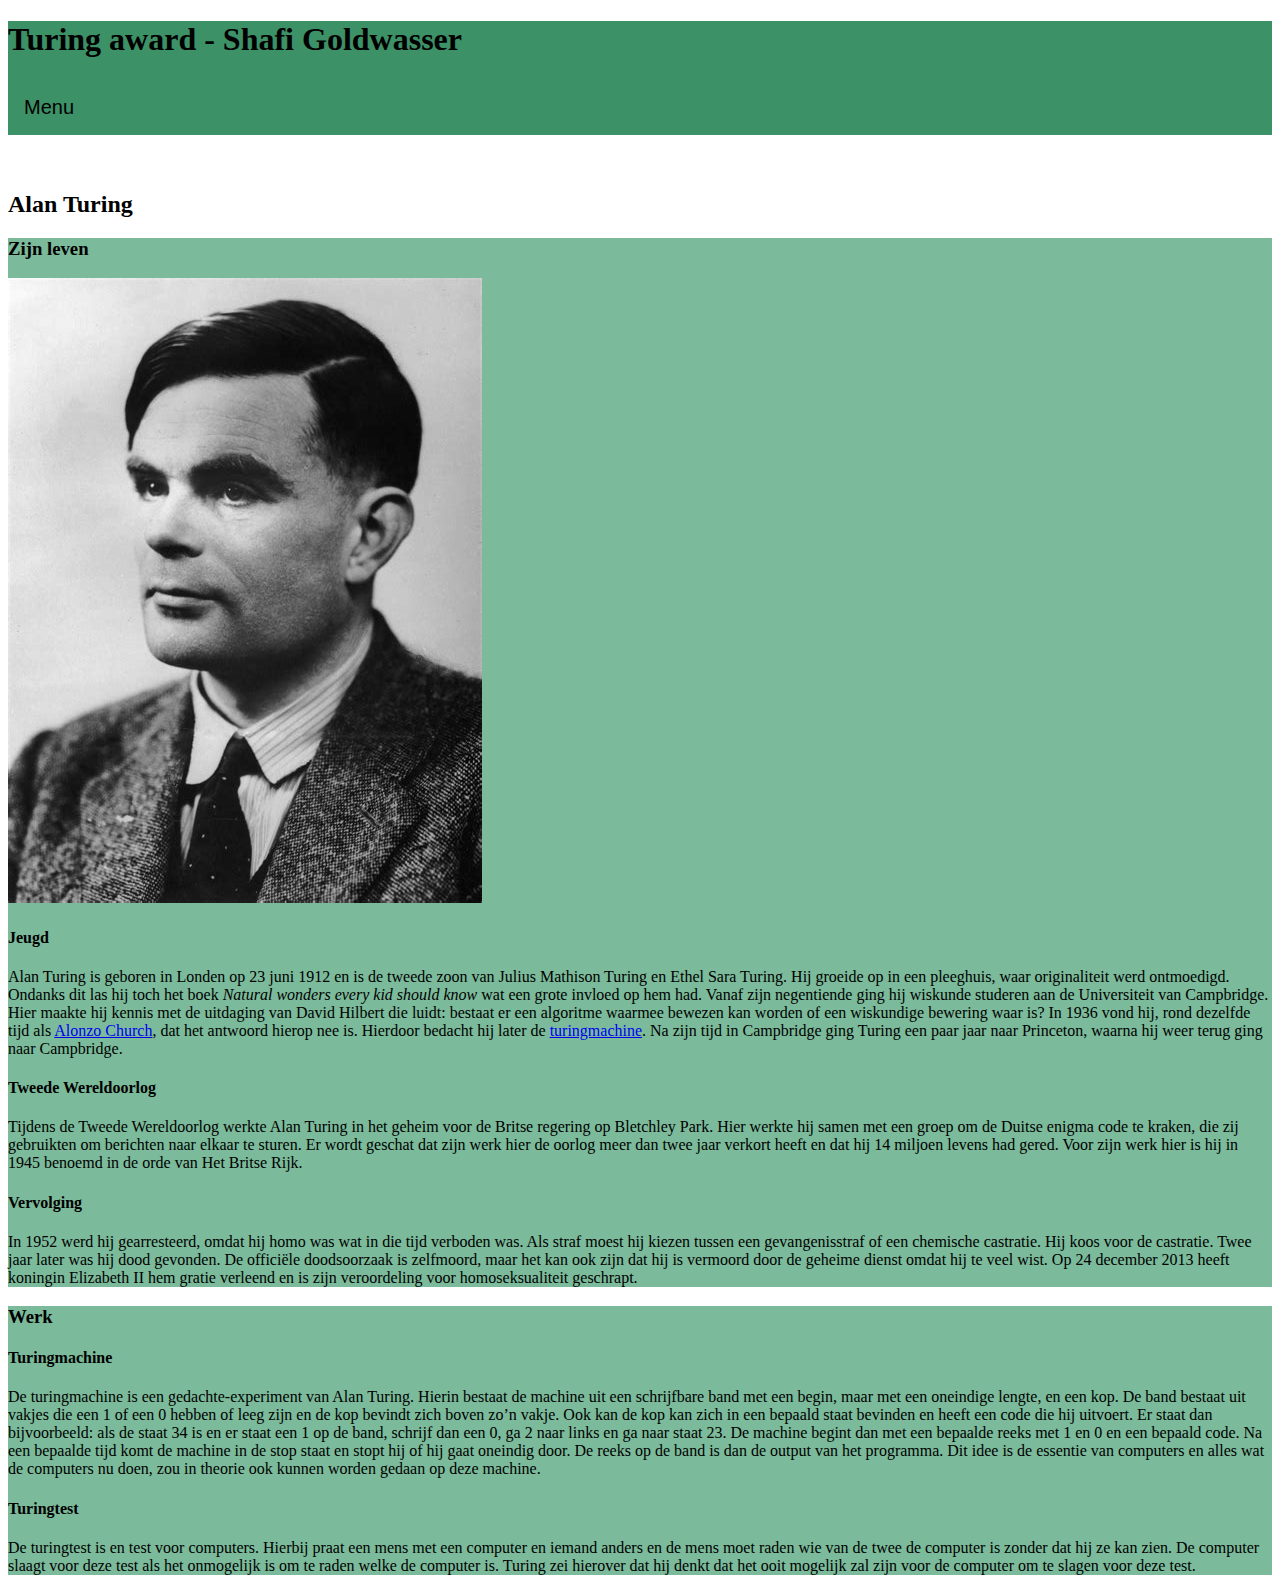
==== html/alanTuring.html @ e729b0bb "Update alanTuring.html" ====
<!DOCTYPE html>
<html lang="nl">
    <head>
        <meta charset="utf-8">
        <title>Alan Turing</title>
        
        <link rel="stylesheet" href="../css/style.css">
    </head>
    <body>
        <header>
            <h1>Turing award - Shafi Goldwasser</h1>

            <nav>
                <div class="dropdown">
                    <button class="knop">Menu</button>
                    <div class="dropdown-content">
                    <a class="home" href="./index.html">Home</a>
                 <div class="dropdown2">
                    <a class="dropbtn2">Grondleggers informatica</a>
                    <div class="dropdown-content2">
                    <a href="./alanTuring.html">Alan Turing</a>
                    <a href="./alonzoChurch.html">Alonzo Church</a>
                    <a href="./claudeShanon.html">Claude Shanon</a>
                    </div>
                </div>
                     <div class="dropdown3">
                    <a class="dropbtn3">Shafi Goldwasser</a>
                    <div class="dropdown-content3">
                    <a href="./leven.html">Leven</a>
                    <a href="./motivatie.html">Motivatie</a>
                    <a href="./onderzoek.html">Het onderzoek</a>
                    <a href="./silvioMicali.html">Onderzoekspartner</a>
                    <a href="./invloed.html">Invloed</a>
                    </div>
                </div>
                  <div class="dropdown4">
                    <a class="dropbtn4">Turing Award</a>
                    <div class="dropdown-content4">
                    <a href="./turingAward.html">Turing Award</a>
                    </div>
                </div>
                <ul>
                    <li><a href="./index.html">Home</a></li>
                </ul>
                <div>
                    <p>Grondleggers informatica</p>
                    <ul>
                        <li><a href="./alanTuring.html">Alan Turing</a></li>
                        <li><a href="./alonzoChurch.html">Alonzo Church</a></li>
                        <li><a href="./claudeShanon.html">Claude Shanon</a></li>
                    </ul>
                </div>
                <div>
                    <p>Shafi Goldwasser</p>
                    <ul>
                        <li><a href="./leven.html">Leven</a></li>
                        <li><a href="./motivatie.html">Motivatie</a></li>
                        <li><a href="./onderzoek.html">Het onderzoek</a></li>
                        <li><a href="./silvioMicali.html">Onderzoekspartner</a></li>
                        <li><a href="./invloed.html">Invloed</a></li>
                    </ul>
                </div>
            </nav>
        </header>

        <br><br>


        <h2>Alan Turing</h2>
        <section>
            <h3>Zijn leven</h3>
            <img src="../img/alanTuring.jpeg" alt="Alan Turing">
            <article>
                <h4>Jeugd</h4>
                <p>
                    Alan Turing is geboren in Londen op 23 juni 1912 en is de tweede zoon van Julius Mathison Turing en Ethel Sara Turing.
                    Hij groeide op in een pleeghuis, waar originaliteit werd ontmoedigd. Ondanks dit las hij toch het boek <i>Natural wonders every kid should know</i> wat een grote invloed op hem had.
                    Vanaf zijn negentiende ging hij wiskunde studeren aan de Universiteit van Campbridge.
                    Hier maakte hij kennis met de uitdaging van David Hilbert die luidt: bestaat er een algoritme waarmee bewezen kan worden of een wiskundige bewering waar is? In 1936 vond hij, rond dezelfde tijd als <a href="./alonzoChurch.html">Alonzo Church</a>, dat het antwoord hierop nee is.
                    Hierdoor bedacht hij later de <a href="#turingMachine">turingmachine</a>.
                    Na zijn tijd in Campbridge ging Turing een paar jaar naar Princeton, waarna hij weer terug ging naar Campbridge.
                </p>
            </article>

            <article>
                <h4>Tweede Wereldoorlog</h4>
                <p>
                    Tijdens de Tweede Wereldoorlog werkte Alan Turing in het geheim voor de Britse regering op Bletchley Park.
                    Hier werkte hij samen met een groep om de Duitse enigma code te kraken, die zij gebruikten om berichten naar elkaar te sturen.
                    Er wordt geschat dat zijn werk hier de oorlog meer dan twee jaar verkort heeft en dat hij 14 miljoen levens had gered.
                    Voor zijn werk hier is hij in 1945 benoemd in de orde van Het Britse Rijk.
                </p>
            </article>

            <article>
                <h4>Vervolging</h4>
                <p>
                    In 1952 werd hij gearresteerd, omdat hij homo was wat in die tijd verboden was.
                    Als straf moest hij kiezen tussen een gevangenisstraf of een chemische castratie. Hij koos voor de castratie. Twee jaar later was hij dood gevonden. De officiële doodsoorzaak is zelfmoord, maar het kan ook zijn dat hij is vermoord door de geheime dienst omdat hij te veel wist.
                    Op 24 december 2013 heeft koningin Elizabeth II hem gratie verleend en is zijn veroordeling voor homoseksualiteit geschrapt.
                </p>
            </article>
        </section>

        <section>
            <h3>Werk</h3>
            <article>
                <h4 id="turingMachine">Turingmachine</h4>
                <p>
                    De turingmachine is een gedachte-experiment van Alan Turing.
                    Hierin bestaat de machine uit een schrijfbare band met een begin, maar met een oneindige lengte, en een kop.
                    De band bestaat uit vakjes die een 1 of een 0 hebben of leeg zijn en de kop bevindt zich boven zo’n vakje.
                    Ook kan de kop kan zich in een bepaald staat bevinden en heeft een code die hij uitvoert.
                    Er staat dan bijvoorbeeld: als de staat 34 is en er staat een 1 op de band, schrijf dan een 0, ga 2 naar links en ga naar staat 23.
                    De machine begint dan met een bepaalde reeks met 1 en 0 en een bepaald code. Na een bepaalde tijd komt de machine in de stop staat en stopt hij of hij gaat oneindig door. De reeks op de band is dan de output van het programma.
                    Dit idee is de essentie van computers en alles wat de computers nu doen, zou in theorie ook kunnen worden gedaan op deze machine.
                </p>
            </article>

            <article>
                <h4>Turingtest</h4>
                <p>
                    De turingtest is en test voor computers.
                    Hierbij praat een mens met een computer en iemand anders en de mens moet raden wie van de twee de computer is zonder dat hij ze kan zien.
                    De computer slaagt voor deze test als het onmogelijk is om te raden welke de computer is.
                    Turing zei hierover dat hij denkt dat het ooit mogelijk zal zijn voor de computer om te slagen voor deze test.
                </p>
            </article>
        </section>
    </body>
</html>
---- css/style.css ----
section {
    background: #7BBA9A
}

header {
    background-color: #3c9166
}
.home {
    background-color:#f9f9f9; 
}

.home:hover {
    background-color: #3c9166; 
}
.knop {
    background-color: #3c9166;
    color: black;
    padding: 16px;
    font-size: 20px;
    border: none;
    cursor: pointer;
    display: inline-block;
}


.dropdown {
    position: relative;
    display: inline-block;
}

.dropdown-content {
    display: none;
    position: absolute;
    background-color: #f9f9f9;
    min-width: 160px;
    box-shadow: 0px 8px 16px 0px rgba(0,0,0,0.2);
    z-index: 1;

}

.dropdown-content a {
    color: black;
    padding: 12px 16px;
    text-decoration: none;
    display: block;

}

.dropdown-content a:hover {
    background-color: #f1f1f1
}

.dropdown:hover .dropdown-content {
    display: block;

}

/*dropdown 2 */
.dropdown2 {
    position: relative;
    display: inline-block;
}

.dropdown-content2 {
    display: none;
    position: absolute;
    background-color: #f9f9f9;
    min-width: 160px;
    box-shadow: 0px 8px 16px 0px rgba(0,0,0,0.2);
    z-index: 1;
    left: 90%;
    top: 20%;
}

.dropdown-content2 a {
    color: black;
    padding: 12px 16px;
    text-decoration: none;
    display: block;
    background-color: #7BBA9A;
}

.dropdown-content2 a:hover {background-color: #f1f1f1}

.dropdown2:hover .dropdown-content2 {
    display: block;
}

.dropdown2:hover .dropbtn2 {
    background-color: #7BBA9A;
}

/*dropdown 3 */
.dropdown3 {
    position: relative;
    display: inline-block;
}

.dropdown-content3 {
    display: none;
    position: absolute;
    background-color: #f9f9f9;
    min-width: 160px;
    box-shadow: 0px 8px 16px 0px rgba(0,0,0,0.2);
    z-index: 1;
    left: 90%;
    top: 20%;
}

.dropdown-content3 a {
    color: black;
    padding: 12px 16px;
    text-decoration: none;
    display: block;
    background-color: #7BBA9A;
}

.dropdown-content3 a:hover {background-color: #f1f1f1}

.dropdown3:hover .dropdown-content3 {
    display: block;
}

.dropdown3:hover .dropbtn3 {
    background-color: #7BBA9A;
}

/*dropdown 4 */
.dropdown4 {
    position: relative;
    display: inline-block;
}

.dropdown-content4 {
    display: none;
    position: absolute;
    background-color: #f9f9f9;
    min-width: 160px;
    box-shadow: 0px 8px 16px 0px rgba(0,0,0,0.2);
    z-index: 1;
    left: 90%;
    top: 20%;
}

.dropdown-content4 a {
    color: black;
    padding: 12px 16px;
    text-decoration: none;
    display: block;
    background-color: #7BBA9A;
}

.dropdown-content4 a:hover {background-color: #f1f1f1}

.dropdown4:hover .dropdown-content4 {
    display: block;
}

.dropdown4:hover .dropbtn4 {
    background-color: #7BBA9A;
}
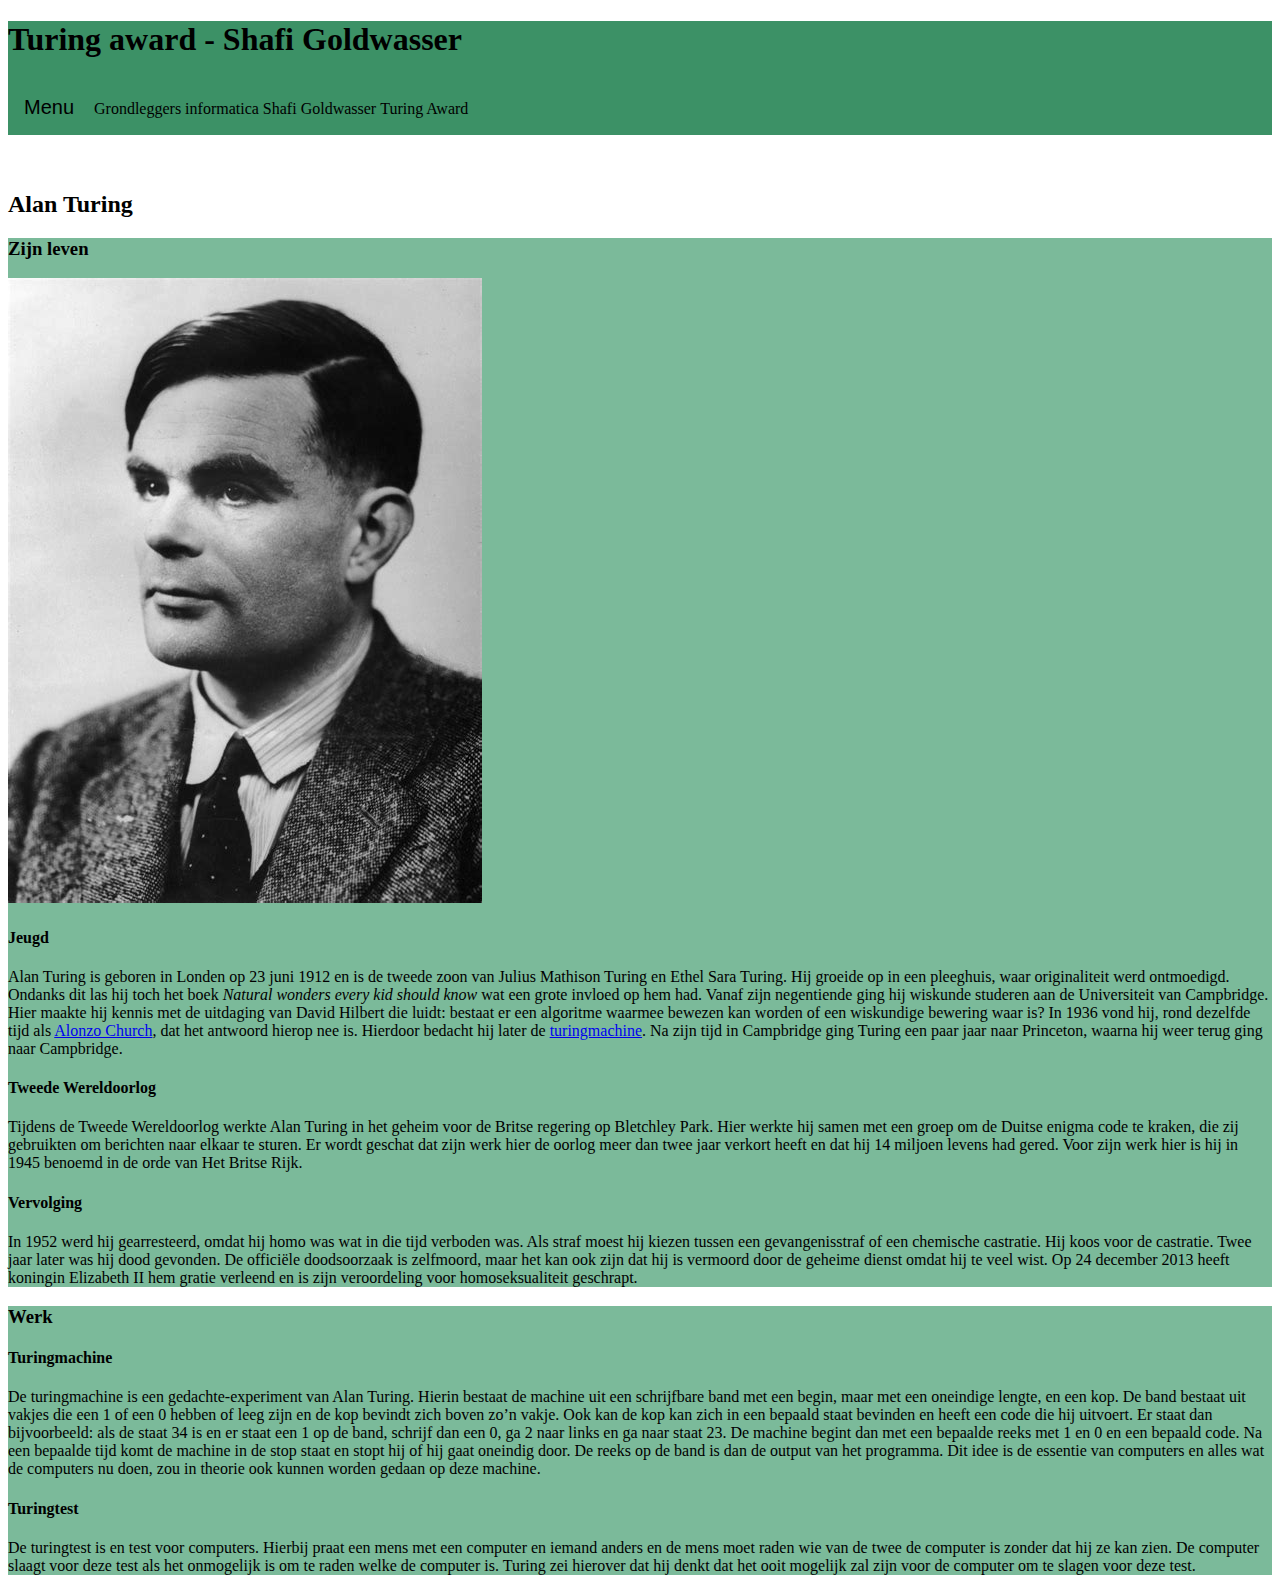
==== commit 5beceb44: "Update alanTuring.html" ====
--- a/html/alanTuring.html
+++ b/html/alanTuring.html
@@ -15,7 +15,9 @@
                     <button class="knop">Menu</button>
                     <div class="dropdown-content">
                     <a class="home" href="./index.html">Home</a>
-                 <div class="dropdown2">
+                    </div>
+                </div>
+                <div class="dropdown2">
                     <a class="dropbtn2">Grondleggers informatica</a>
                     <div class="dropdown-content2">
                     <a href="./alanTuring.html">Alan Turing</a>
@@ -23,7 +25,7 @@
                     <a href="./claudeShanon.html">Claude Shanon</a>
                     </div>
                 </div>
-                     <div class="dropdown3">
+                <div class="dropdown3">
                     <a class="dropbtn3">Shafi Goldwasser</a>
                     <div class="dropdown-content3">
                     <a href="./leven.html">Leven</a>
@@ -33,32 +35,11 @@
                     <a href="./invloed.html">Invloed</a>
                     </div>
                 </div>
-                  <div class="dropdown4">
+                    <div class="dropdown4">
                     <a class="dropbtn4">Turing Award</a>
                     <div class="dropdown-content4">
                     <a href="./turingAward.html">Turing Award</a>
                     </div>
-                </div>
-                <ul>
-                    <li><a href="./index.html">Home</a></li>
-                </ul>
-                <div>
-                    <p>Grondleggers informatica</p>
-                    <ul>
-                        <li><a href="./alanTuring.html">Alan Turing</a></li>
-                        <li><a href="./alonzoChurch.html">Alonzo Church</a></li>
-                        <li><a href="./claudeShanon.html">Claude Shanon</a></li>
-                    </ul>
-                </div>
-                <div>
-                    <p>Shafi Goldwasser</p>
-                    <ul>
-                        <li><a href="./leven.html">Leven</a></li>
-                        <li><a href="./motivatie.html">Motivatie</a></li>
-                        <li><a href="./onderzoek.html">Het onderzoek</a></li>
-                        <li><a href="./silvioMicali.html">Onderzoekspartner</a></li>
-                        <li><a href="./invloed.html">Invloed</a></li>
-                    </ul>
                 </div>
             </nav>
         </header>
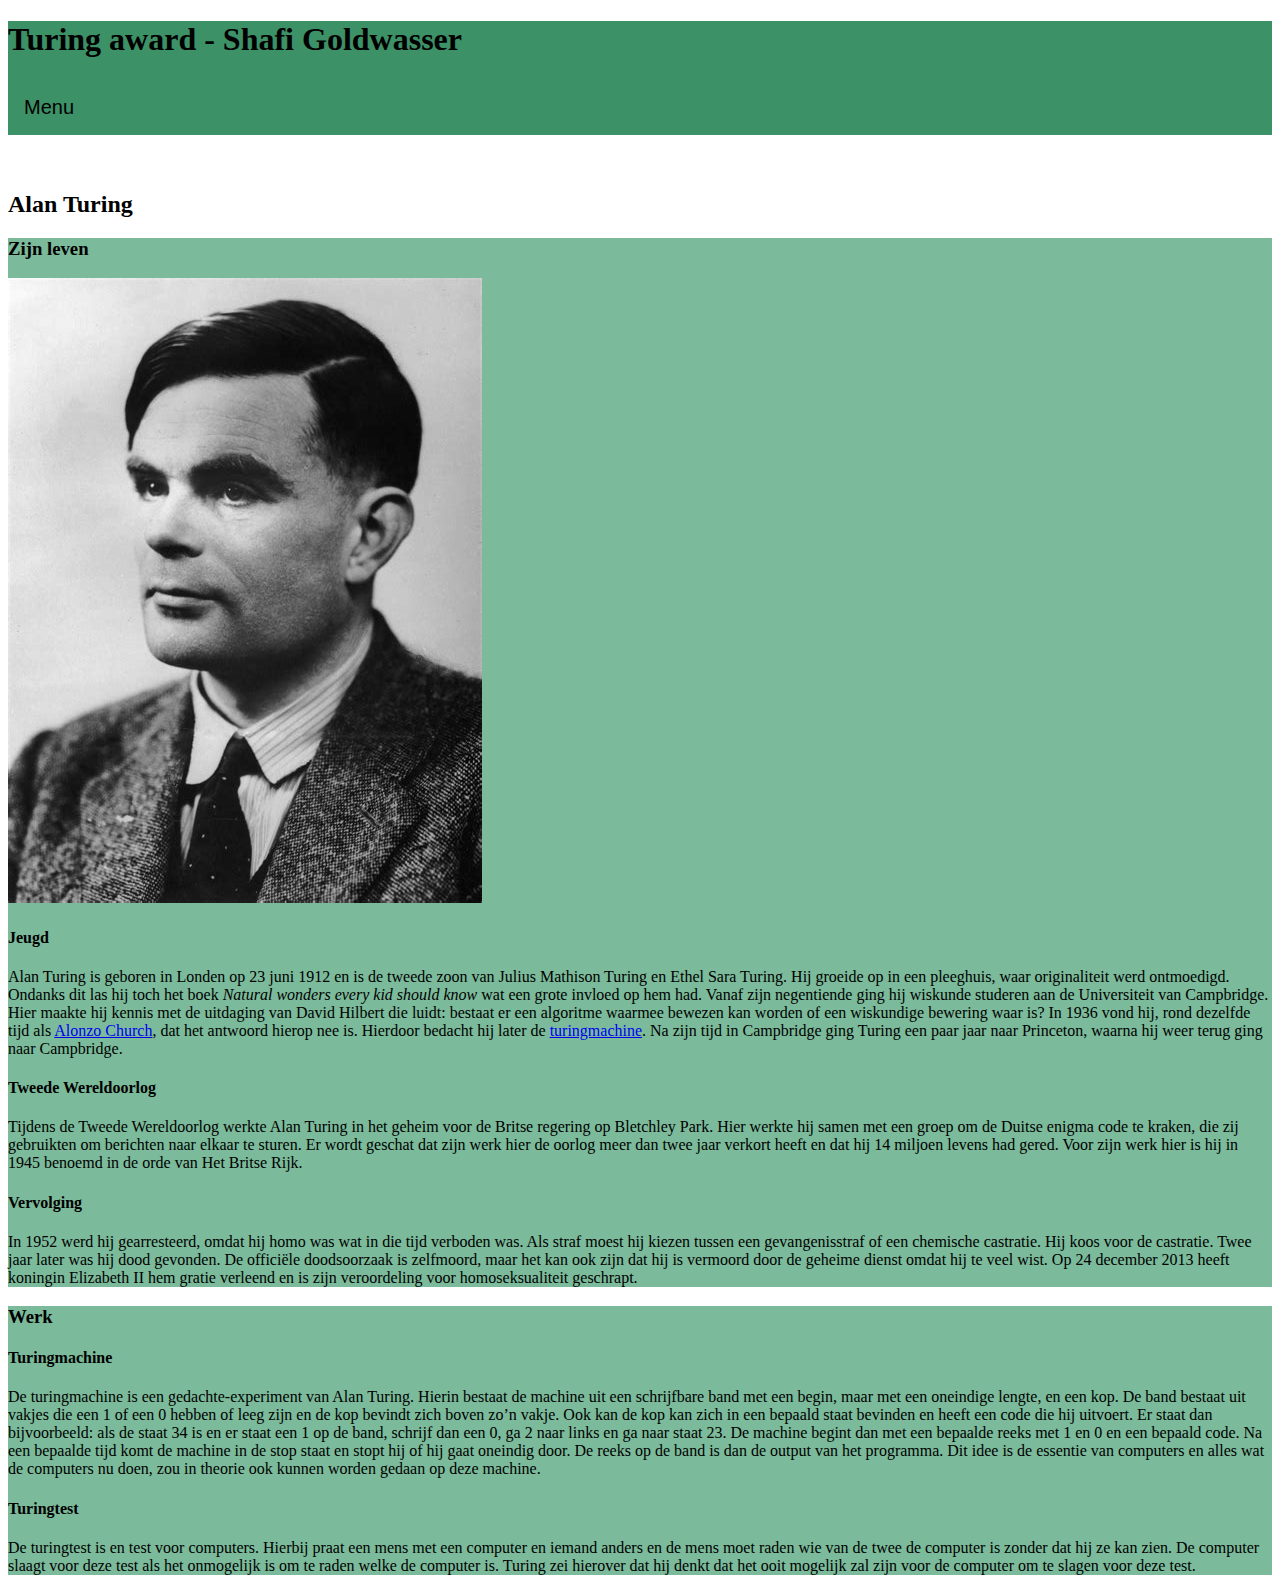
==== commit 18fb9790: "Update alanTuring.html" ====
--- a/html/alanTuring.html
+++ b/html/alanTuring.html
@@ -15,9 +15,7 @@
                     <button class="knop">Menu</button>
                     <div class="dropdown-content">
                     <a class="home" href="./index.html">Home</a>
-                    </div>
-                </div>
-                <div class="dropdown2">
+                 <div class="dropdown2">
                     <a class="dropbtn2">Grondleggers informatica</a>
                     <div class="dropdown-content2">
                     <a href="./alanTuring.html">Alan Turing</a>
@@ -25,7 +23,7 @@
                     <a href="./claudeShanon.html">Claude Shanon</a>
                     </div>
                 </div>
-                <div class="dropdown3">
+                     <div class="dropdown3">
                     <a class="dropbtn3">Shafi Goldwasser</a>
                     <div class="dropdown-content3">
                     <a href="./leven.html">Leven</a>
@@ -35,7 +33,7 @@
                     <a href="./invloed.html">Invloed</a>
                     </div>
                 </div>
-                    <div class="dropdown4">
+                  <div class="dropdown4">
                     <a class="dropbtn4">Turing Award</a>
                     <div class="dropdown-content4">
                     <a href="./turingAward.html">Turing Award</a>
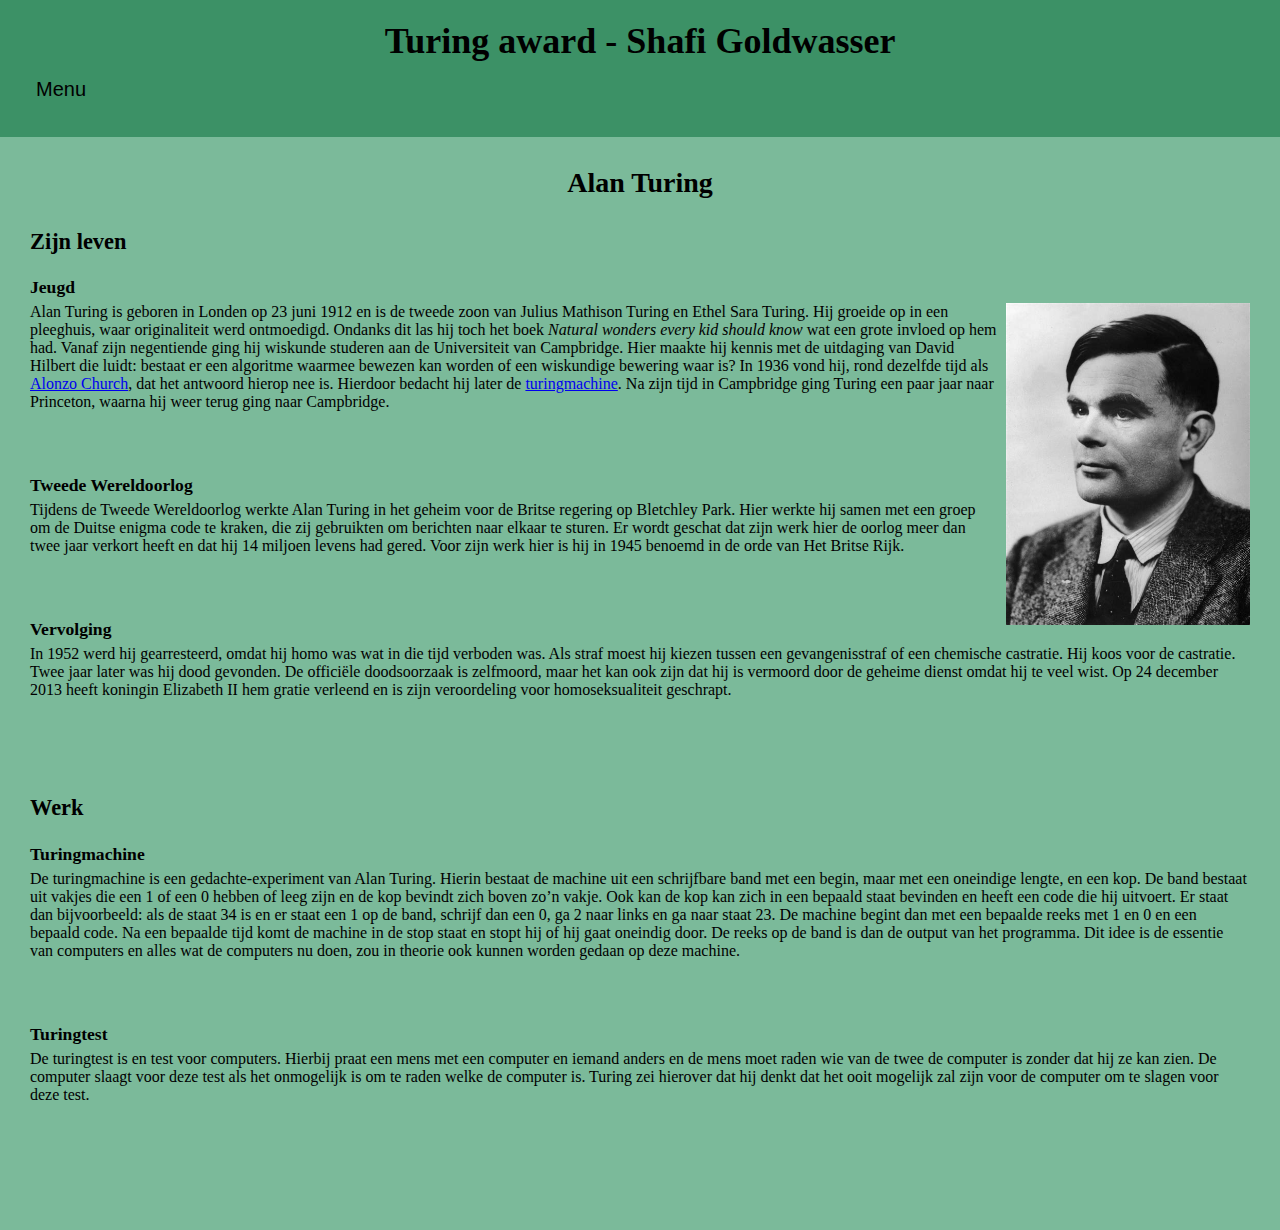
==== commit 5275d48e: "Merge branch 'main' into Body" ====
--- a/html/alanTuring.html
+++ b/html/alanTuring.html
@@ -2,8 +2,9 @@
 <html lang="nl">
     <head>
         <meta charset="utf-8">
+        <meta name="viewport" content="initial-scale=1.0, width=device-width">
         <title>Alan Turing</title>
-        
+
         <link rel="stylesheet" href="../css/style.css">
     </head>
     <body>
@@ -38,73 +39,72 @@
                     <div class="dropdown-content4">
                     <a href="./turingAward.html">Turing Award</a>
                     </div>
-                </div>
+                      </div>
             </nav>
         </header>
 
-        <br><br>
+        <div class="container">
+            <h2>Alan Turing</h2>
+            <section>
+                <h3>Zijn leven</h3>
+                <article>
+                    <h4>Jeugd</h4>
+                    <p>
+                        <img src="../img/alanTuring.jpeg" alt="Alan Turing" class="staandImg">
+                        Alan Turing is geboren in Londen op 23 juni 1912 en is de tweede zoon van Julius Mathison Turing en Ethel Sara Turing.
+                        Hij groeide op in een pleeghuis, waar originaliteit werd ontmoedigd. Ondanks dit las hij toch het boek <i>Natural wonders every kid should know</i> wat een grote invloed op hem had.
+                        Vanaf zijn negentiende ging hij wiskunde studeren aan de Universiteit van Campbridge.
+                        Hier maakte hij kennis met de uitdaging van David Hilbert die luidt: bestaat er een algoritme waarmee bewezen kan worden of een wiskundige bewering waar is? In 1936 vond hij, rond dezelfde tijd als <a href="./alonzoChurch.html">Alonzo Church</a>, dat het antwoord hierop nee is.
+                        Hierdoor bedacht hij later de <a href="#turingMachine">turingmachine</a>.
+                        Na zijn tijd in Campbridge ging Turing een paar jaar naar Princeton, waarna hij weer terug ging naar Campbridge.
+                    </p>
+                </article>
 
+                <article>
+                    <h4>Tweede Wereldoorlog</h4>
+                    <p>
+                        Tijdens de Tweede Wereldoorlog werkte Alan Turing in het geheim voor de Britse regering op Bletchley Park.
+                        Hier werkte hij samen met een groep om de Duitse enigma code te kraken, die zij gebruikten om berichten naar elkaar te sturen.
+                        Er wordt geschat dat zijn werk hier de oorlog meer dan twee jaar verkort heeft en dat hij 14 miljoen levens had gered.
+                        Voor zijn werk hier is hij in 1945 benoemd in de orde van Het Britse Rijk.
+                    </p>
+                </article>
 
-        <h2>Alan Turing</h2>
-        <section>
-            <h3>Zijn leven</h3>
-            <img src="../img/alanTuring.jpeg" alt="Alan Turing">
-            <article>
-                <h4>Jeugd</h4>
-                <p>
-                    Alan Turing is geboren in Londen op 23 juni 1912 en is de tweede zoon van Julius Mathison Turing en Ethel Sara Turing.
-                    Hij groeide op in een pleeghuis, waar originaliteit werd ontmoedigd. Ondanks dit las hij toch het boek <i>Natural wonders every kid should know</i> wat een grote invloed op hem had.
-                    Vanaf zijn negentiende ging hij wiskunde studeren aan de Universiteit van Campbridge.
-                    Hier maakte hij kennis met de uitdaging van David Hilbert die luidt: bestaat er een algoritme waarmee bewezen kan worden of een wiskundige bewering waar is? In 1936 vond hij, rond dezelfde tijd als <a href="./alonzoChurch.html">Alonzo Church</a>, dat het antwoord hierop nee is.
-                    Hierdoor bedacht hij later de <a href="#turingMachine">turingmachine</a>.
-                    Na zijn tijd in Campbridge ging Turing een paar jaar naar Princeton, waarna hij weer terug ging naar Campbridge.
-                </p>
-            </article>
+                <article>
+                    <h4>Vervolging</h4>
+                    <p>
+                        In 1952 werd hij gearresteerd, omdat hij homo was wat in die tijd verboden was.
+                        Als straf moest hij kiezen tussen een gevangenisstraf of een chemische castratie. Hij koos voor de castratie. Twee jaar later was hij dood gevonden. De officiële doodsoorzaak is zelfmoord, maar het kan ook zijn dat hij is vermoord door de geheime dienst omdat hij te veel wist.
+                        Op 24 december 2013 heeft koningin Elizabeth II hem gratie verleend en is zijn veroordeling voor homoseksualiteit geschrapt.
+                    </p>
+                </article>
+            </section>
 
-            <article>
-                <h4>Tweede Wereldoorlog</h4>
-                <p>
-                    Tijdens de Tweede Wereldoorlog werkte Alan Turing in het geheim voor de Britse regering op Bletchley Park.
-                    Hier werkte hij samen met een groep om de Duitse enigma code te kraken, die zij gebruikten om berichten naar elkaar te sturen.
-                    Er wordt geschat dat zijn werk hier de oorlog meer dan twee jaar verkort heeft en dat hij 14 miljoen levens had gered.
-                    Voor zijn werk hier is hij in 1945 benoemd in de orde van Het Britse Rijk.
-                </p>
-            </article>
+            <section>
+                <h3>Werk</h3>
+                <article>
+                    <h4 id="turingMachine">Turingmachine</h4>
+                    <p>
+                        De turingmachine is een gedachte-experiment van Alan Turing.
+                        Hierin bestaat de machine uit een schrijfbare band met een begin, maar met een oneindige lengte, en een kop.
+                        De band bestaat uit vakjes die een 1 of een 0 hebben of leeg zijn en de kop bevindt zich boven zo’n vakje.
+                        Ook kan de kop kan zich in een bepaald staat bevinden en heeft een code die hij uitvoert.
+                        Er staat dan bijvoorbeeld: als de staat 34 is en er staat een 1 op de band, schrijf dan een 0, ga 2 naar links en ga naar staat 23.
+                        De machine begint dan met een bepaalde reeks met 1 en 0 en een bepaald code. Na een bepaalde tijd komt de machine in de stop staat en stopt hij of hij gaat oneindig door. De reeks op de band is dan de output van het programma.
+                        Dit idee is de essentie van computers en alles wat de computers nu doen, zou in theorie ook kunnen worden gedaan op deze machine.
+                    </p>
+                </article>
 
-            <article>
-                <h4>Vervolging</h4>
-                <p>
-                    In 1952 werd hij gearresteerd, omdat hij homo was wat in die tijd verboden was.
-                    Als straf moest hij kiezen tussen een gevangenisstraf of een chemische castratie. Hij koos voor de castratie. Twee jaar later was hij dood gevonden. De officiële doodsoorzaak is zelfmoord, maar het kan ook zijn dat hij is vermoord door de geheime dienst omdat hij te veel wist.
-                    Op 24 december 2013 heeft koningin Elizabeth II hem gratie verleend en is zijn veroordeling voor homoseksualiteit geschrapt.
-                </p>
-            </article>
-        </section>
-
-        <section>
-            <h3>Werk</h3>
-            <article>
-                <h4 id="turingMachine">Turingmachine</h4>
-                <p>
-                    De turingmachine is een gedachte-experiment van Alan Turing.
-                    Hierin bestaat de machine uit een schrijfbare band met een begin, maar met een oneindige lengte, en een kop.
-                    De band bestaat uit vakjes die een 1 of een 0 hebben of leeg zijn en de kop bevindt zich boven zo’n vakje.
-                    Ook kan de kop kan zich in een bepaald staat bevinden en heeft een code die hij uitvoert.
-                    Er staat dan bijvoorbeeld: als de staat 34 is en er staat een 1 op de band, schrijf dan een 0, ga 2 naar links en ga naar staat 23.
-                    De machine begint dan met een bepaalde reeks met 1 en 0 en een bepaald code. Na een bepaalde tijd komt de machine in de stop staat en stopt hij of hij gaat oneindig door. De reeks op de band is dan de output van het programma.
-                    Dit idee is de essentie van computers en alles wat de computers nu doen, zou in theorie ook kunnen worden gedaan op deze machine.
-                </p>
-            </article>
-
-            <article>
-                <h4>Turingtest</h4>
-                <p>
-                    De turingtest is en test voor computers.
-                    Hierbij praat een mens met een computer en iemand anders en de mens moet raden wie van de twee de computer is zonder dat hij ze kan zien.
-                    De computer slaagt voor deze test als het onmogelijk is om te raden welke de computer is.
-                    Turing zei hierover dat hij denkt dat het ooit mogelijk zal zijn voor de computer om te slagen voor deze test.
-                </p>
-            </article>
-        </section>
+                <article>
+                    <h4>Turingtest</h4>
+                    <p>
+                        De turingtest is en test voor computers.
+                        Hierbij praat een mens met een computer en iemand anders en de mens moet raden wie van de twee de computer is zonder dat hij ze kan zien.
+                        De computer slaagt voor deze test als het onmogelijk is om te raden welke de computer is.
+                        Turing zei hierover dat hij denkt dat het ooit mogelijk zal zijn voor de computer om te slagen voor deze test.
+                    </p>
+                </article>
+            </section>
+        </div>
     </body>
 </html>
--- a/css/style.css
+++ b/css/style.css
@@ -1,10 +1,115 @@
+body {
+    margin: 0px;
+}
+
+header {
+    background-color: #3c9166;
+    padding: 20px;
+}
+
+h1 {
+    margin: 0px;
+    text-align: center;
+    font-size: 2.25em;
+}
+
+.container {
+    background-color: #7BBA9A;
+    padding: 30px;
+}
+
+h2 {
+    margin: 0px 0px 30px 0px;
+    text-align: center;
+    font-size: 28px;
+}
+
+h3 {
+    font-size: 1.4em;
+}
+
+h4 {
+    font-size: 1.1em;
+    margin: 5px 0px;
+}
+
+.staandImg {
+    float: right;
+    margin-left: 7px;
+    width: 20%;
+}
+
+.liggendImg {
+    width: 40%;
+    display: block;
+    margin: auto;
+    margin-bottom: 40px;
+}
+
 section {
-    background: #7BBA9A
-}
-
-header {
-    background-color: #3c9166
-}
+    margin-bottom: 6em;
+}
+
+section p {
+    width: 100%;
+    margin: 0px;
+}
+
+.makers {
+    margin-top: 40px;
+    margin-bottom: 150px;
+}
+
+article {
+    margin-bottom: 4em;
+}
+
+@media screen and (max-width: 700px) {
+    .staandImg, .liggendImg {
+        width: 100%;
+        margin: 15px 0px;
+    }
+}
+
+
+/* form */
+input[type=text], input[type=email] {
+    width: 100%;
+    box-sizing: border-box;
+    padding: 12px 6px;
+    margin: 0px 0px 15px 0px;
+}
+
+fieldset {
+    padding: 20px;
+}
+
+input[type=button] {
+    margin-top: 15px;
+}
+
+input[type=submit] {
+    padding: 6px 2px;
+    display: block;
+    margin-top: 10px;
+}
+
+/* Table */
+table, th, td {
+    border: 1px solid black;
+    /* border-radius: 4px; */
+    border-collapse: collapse;
+}
+
+th, td {
+    padding: 4px 8px;
+}
+
+th {
+    background-color: #52b452;
+}
+
+/* Menu  */
 .home {
     background-color:#f9f9f9; 
 }
@@ -12,6 +117,7 @@
 .home:hover {
     background-color: #3c9166; 
 }
+
 .knop {
     background-color: #3c9166;
     color: black;
@@ -35,7 +141,52 @@
     min-width: 160px;
     box-shadow: 0px 8px 16px 0px rgba(0,0,0,0.2);
     z-index: 1;
-
+}
+
+.dropdown-content a {
+    color: black;
+    padding: 12px 16px;
+    text-decoration: none;
+    display: block;
+}
+
+.dropdown-content a:hover {background-color: #f1f1f1}
+
+.dropdown:hover .dropdown-content {
+    display: block;
+}
+
+
+.dropdown2 {
+    position: relative;
+    display: inline-block;
+}
+
+.dropdown-content2 {
+    display: none;
+    position: absolute;
+    background-color: #f9f9f9;
+    min-width: 160px;
+    box-shadow: 0px 8px 16px 0px rgba(0,0,0,0.2);
+    z-index: 1;
+}
+
+.dropdown-content2 a {
+    color: black;
+    padding: 12px 16px;
+    text-decoration: none;
+    display: block;
+    background-color: #7BBA9A;
+}
+
+.dropdown-content2 a:hover {background-color: #f1f1f1}
+
+.dropdown2:hover .dropdown-content2 {
+    display: block;
+}
+
+.dropdown2:hover .dropbtn2 {
+    background-color: #7BBA9A;
 }
 
 .dropdown-content a {
